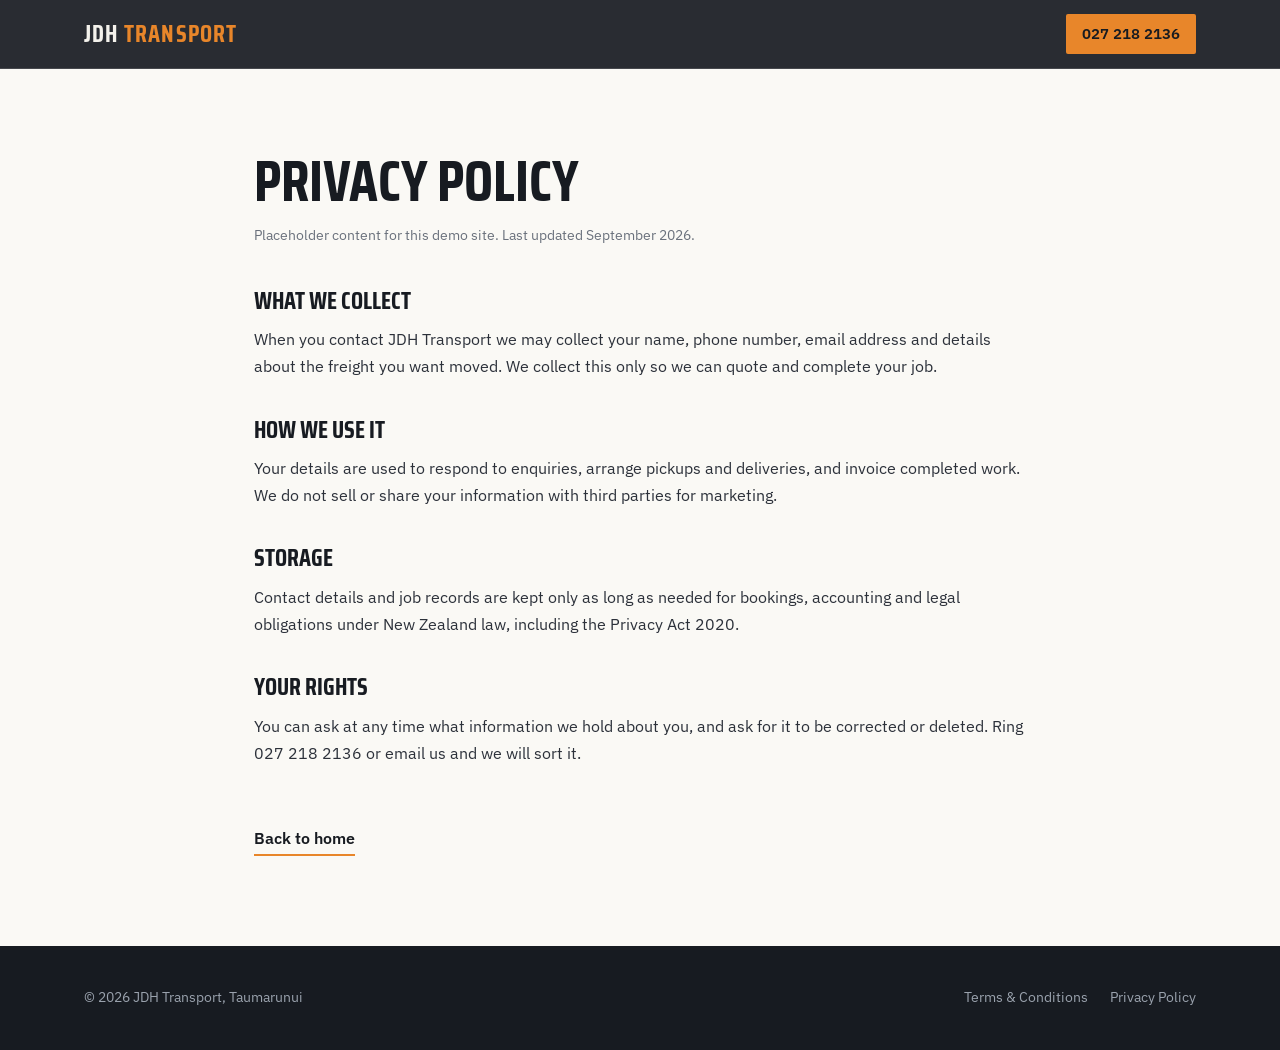
==== privacy.html @ eabf8537 "Initial build: JDH Transport" ====
<!DOCTYPE html>
<html lang="en-NZ">
<head>
<meta charset="UTF-8">
<meta name="viewport" content="width=device-width, initial-scale=1">
<title>Privacy Policy | JDH Transport, Taumarunui</title>
<meta name="description" content="Privacy policy for JDH Transport, rural freight and cartage in Taumarunui.">
<link rel="icon" href="data:image/svg+xml,%3Csvg xmlns='http://www.w3.org/2000/svg' viewBox='0 0 64 64'%3E%3Crect width='64' height='64' fill='%23e8862a'/%3E%3Ctext x='32' y='44' font-family='Arial Black,Arial,sans-serif' font-size='26' font-weight='900' fill='%23171b21' text-anchor='middle'%3EJDH%3C/text%3E%3C/svg%3E">
<link rel="preconnect" href="https://fonts.googleapis.com">
<link rel="preconnect" href="https://fonts.gstatic.com" crossorigin>
<link href="https://fonts.googleapis.com/css2?family=Saira+Condensed:wght@500;600;700&family=IBM+Plex+Sans:ital,wght@0,400;0,500;0,600;1,400&display=swap" rel="stylesheet">
<style>
:root{--ink:#171b21;--ink-2:#1e242c;--bone:#f4f2ec;--paper:#faf9f5;--accent:#e8862a;--body:#2c313a;--mut:#9aa2ad;--line:rgba(23,27,33,.12);--line-dark:rgba(244,242,236,.14);--display:"Saira Condensed",sans-serif;--sans:"IBM Plex Sans",sans-serif;--r:2px}
*{margin:0;padding:0;box-sizing:border-box}
body{font-family:var(--sans);color:var(--body);background:var(--paper);font-size:16px;line-height:1.7;overflow-x:hidden}
a{color:inherit;text-decoration:none}
h1,h2{font-family:var(--display);color:var(--ink);text-transform:uppercase;line-height:1.1}
.wrap{max-width:820px;margin:0 auto;padding:0 24px}
.nav{position:fixed;top:0;left:0;right:0;z-index:100;background:rgba(23,27,33,.92);backdrop-filter:blur(12px);border-bottom:1px solid var(--line-dark)}
.nav-in{max-width:1160px;margin:0 auto;padding:0 24px;height:68px;display:flex;align-items:center;justify-content:space-between}
.logo{font-family:var(--display);font-weight:700;font-size:1.5rem;text-transform:uppercase;letter-spacing:.05em;color:var(--bone);line-height:1}
.logo b{color:var(--accent)}
.nav-call{display:inline-flex;align-items:center;gap:8px;height:40px;padding:0 16px;background:var(--accent);color:var(--ink);font-weight:600;font-size:.92rem;line-height:1;border-radius:var(--r)}
.nav-call:hover{background:#f2984a}
main{padding:150px 0 90px;animation:pageIn .7s cubic-bezier(.16,1,.3,1)}
@keyframes pageIn{from{opacity:0;transform:translateY(20px)}to{opacity:1;transform:none}}
@media (prefers-reduced-motion:reduce){main{animation:none}}
h1{font-size:clamp(2.4rem,6vw,3.6rem);margin-bottom:10px}
.updated{color:#6a717c;font-size:.9rem;margin-bottom:40px}
h2{font-size:1.5rem;margin:36px 0 12px}
p{margin-bottom:14px}
.back{display:inline-flex;align-items:center;gap:8px;margin-top:44px;font-weight:600;color:var(--ink);border-bottom:2px solid var(--accent);padding-bottom:2px}
.footer{background:var(--ink);color:var(--mut);padding:40px 0;font-size:.88rem}
.foot-in{max-width:1160px;margin:0 auto;padding:0 24px;display:flex;justify-content:space-between;align-items:center;gap:16px;flex-wrap:wrap}
.foot-in a:hover{color:var(--accent)}
.foot-links{display:flex;gap:22px}
</style>
</head>
<body>
<header class="nav">
  <div class="nav-in">
    <a class="logo" href="/">JDH <b>Transport</b></a>
    <a class="nav-call" href="tel:+64272182136">027 218 2136</a>
  </div>
</header>
<main>
  <div class="wrap">
    <h1>Privacy Policy</h1>
    <p class="updated">Placeholder content for this demo site. Last updated September 2026.</p>
    <h2>What we collect</h2>
    <p>When you contact JDH Transport we may collect your name, phone number, email address and details about the freight you want moved. We collect this only so we can quote and complete your job.</p>
    <h2>How we use it</h2>
    <p>Your details are used to respond to enquiries, arrange pickups and deliveries, and invoice completed work. We do not sell or share your information with third parties for marketing.</p>
    <h2>Storage</h2>
    <p>Contact details and job records are kept only as long as needed for bookings, accounting and legal obligations under New Zealand law, including the Privacy Act 2020.</p>
    <h2>Your rights</h2>
    <p>You can ask at any time what information we hold about you, and ask for it to be corrected or deleted. Ring 027 218 2136 or email us and we will sort it.</p>
    <a class="back" href="/">Back to home</a>
  </div>
</main>
<footer class="footer">
  <div class="foot-in">
    <span>&copy; 2026 JDH Transport, Taumarunui</span>
    <div class="foot-links">
      <a href="/terms.html">Terms &amp; Conditions</a>
      <a href="/privacy.html">Privacy Policy</a>
    </div>
  </div>
</footer>
</body>
</html>
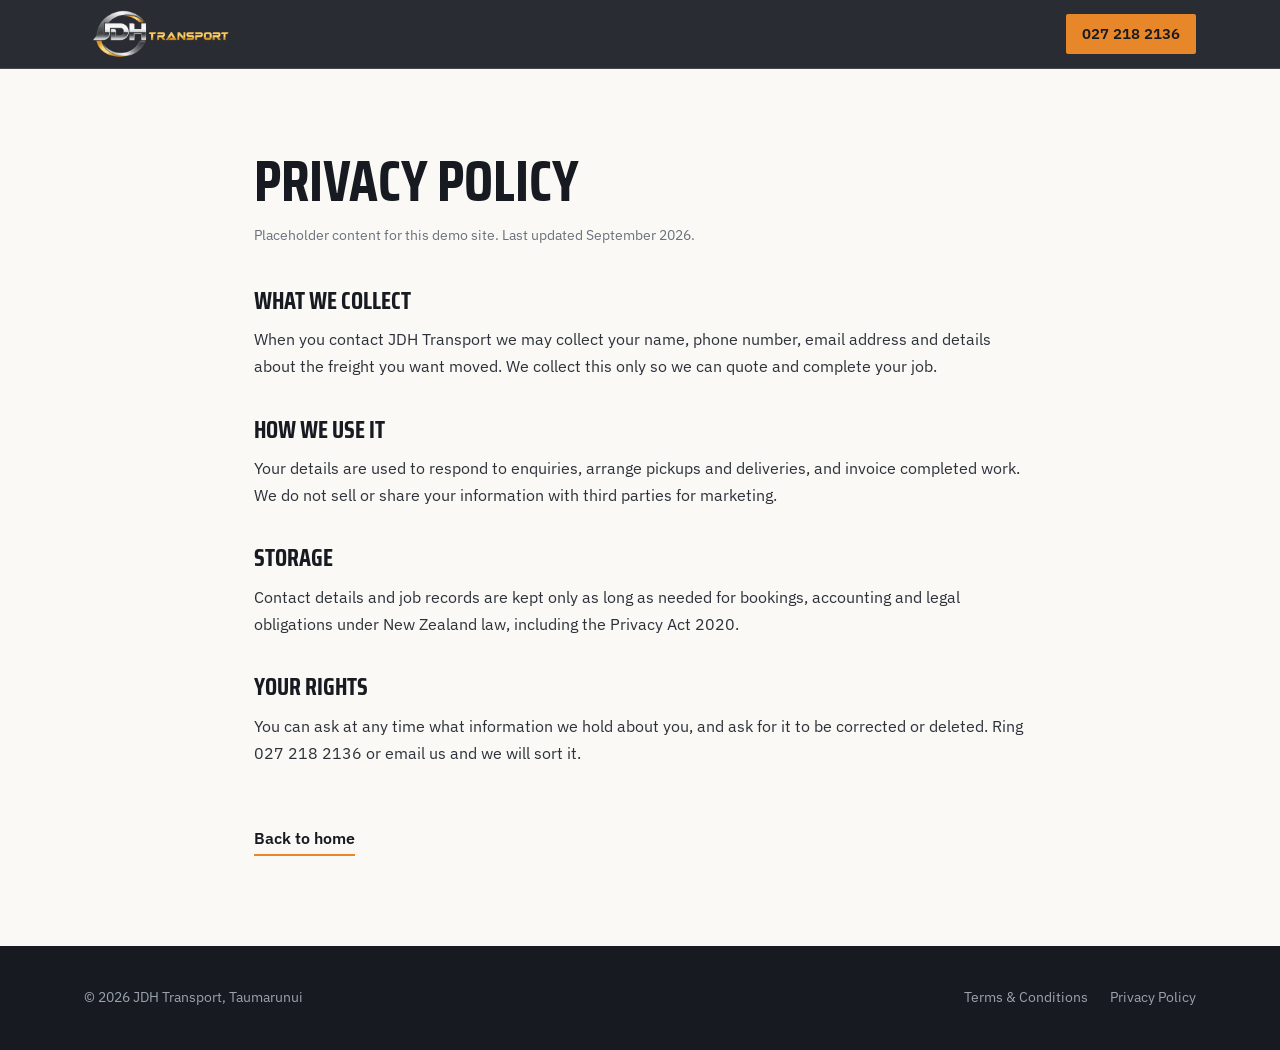
==== commit 520e733f: "Use supplied JDH Transport logo and fleet photography" ====
--- a/privacy.html
+++ b/privacy.html
@@ -5,7 +5,7 @@
 <meta name="viewport" content="width=device-width, initial-scale=1">
 <title>Privacy Policy | JDH Transport, Taumarunui</title>
 <meta name="description" content="Privacy policy for JDH Transport, rural freight and cartage in Taumarunui.">
-<link rel="icon" href="data:image/svg+xml,%3Csvg xmlns='http://www.w3.org/2000/svg' viewBox='0 0 64 64'%3E%3Crect width='64' height='64' fill='%23e8862a'/%3E%3Ctext x='32' y='44' font-family='Arial Black,Arial,sans-serif' font-size='26' font-weight='900' fill='%23171b21' text-anchor='middle'%3EJDH%3C/text%3E%3C/svg%3E">
+<link rel="icon" type="image/png" href="/images/jdh-logo.png">
 <link rel="preconnect" href="https://fonts.googleapis.com">
 <link rel="preconnect" href="https://fonts.gstatic.com" crossorigin>
 <link href="https://fonts.googleapis.com/css2?family=Saira+Condensed:wght@500;600;700&family=IBM+Plex+Sans:ital,wght@0,400;0,500;0,600;1,400&display=swap" rel="stylesheet">
@@ -34,12 +34,16 @@
 .foot-in{max-width:1160px;margin:0 auto;padding:0 24px;display:flex;justify-content:space-between;align-items:center;gap:16px;flex-wrap:wrap}
 .foot-in a:hover{color:var(--accent)}
 .foot-links{display:flex;gap:22px}
+
+.logo{flex-shrink:0}
+.logo img{display:block;width:150px;height:auto;max-width:100%}
+@media(max-width:380px){.logo img{width:125px}}
 </style>
 </head>
 <body>
 <header class="nav">
   <div class="nav-in">
-    <a class="logo" href="/">JDH <b>Transport</b></a>
+    <a class="logo" href="/"><img src="/images/jdh-logo.png" alt="JDH Transport" width="830" height="304"></a>
     <a class="nav-call" href="tel:+64272182136">027 218 2136</a>
   </div>
 </header>
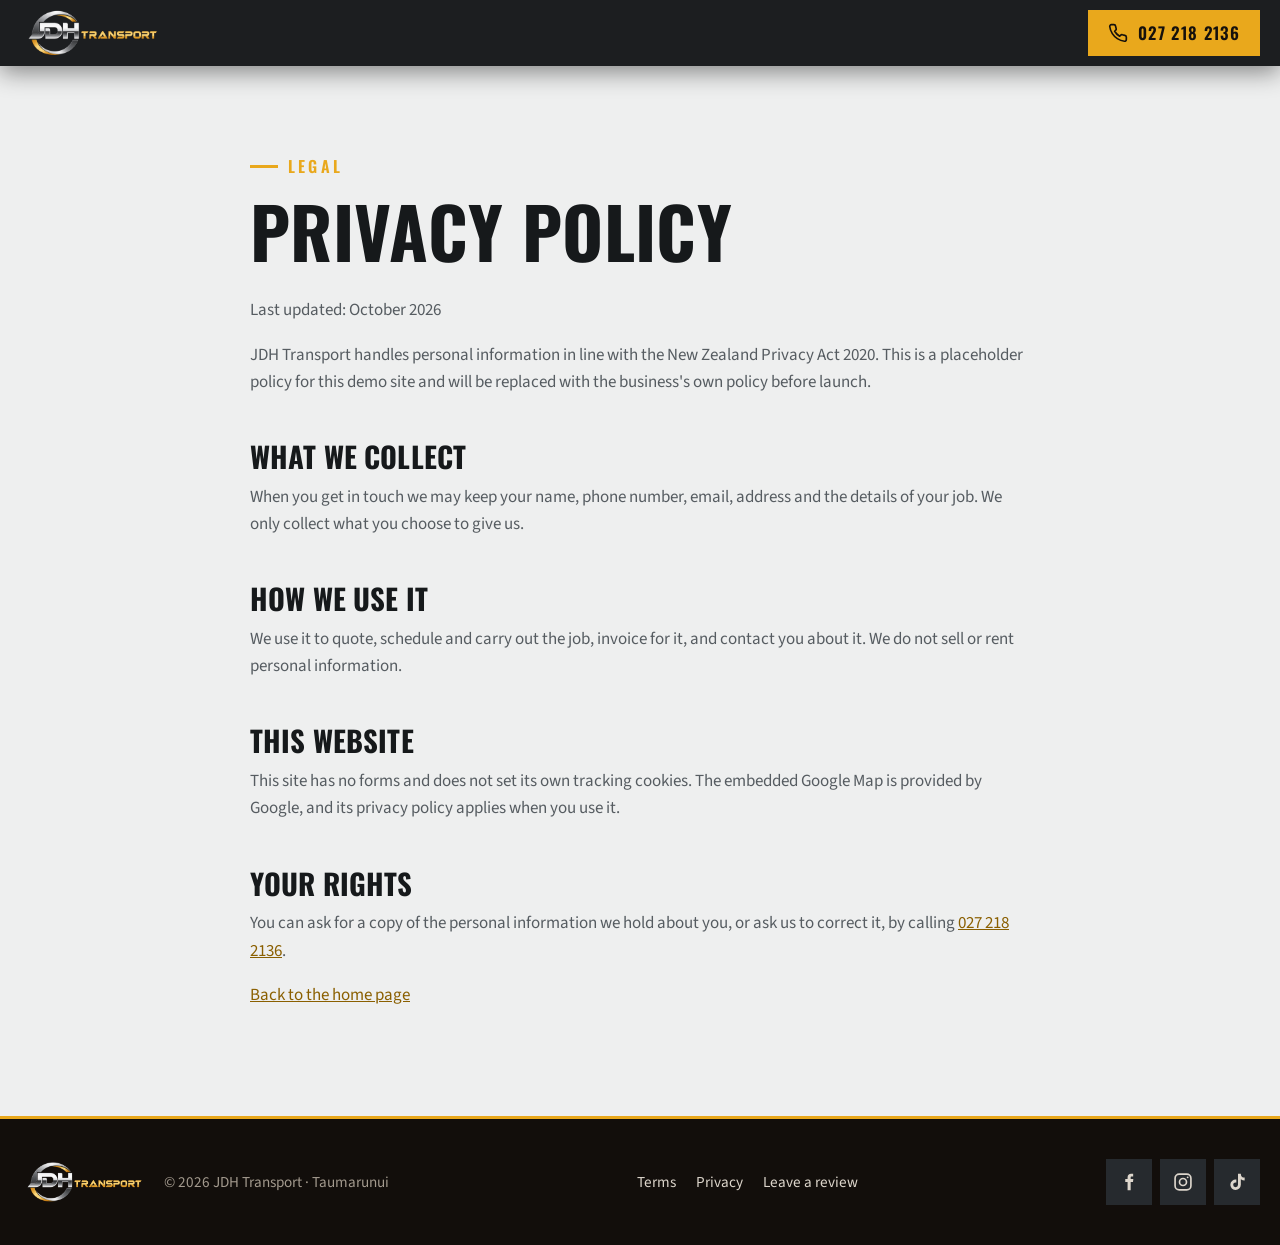
==== commit 470933d2: "v2 rebuild: image-led design with JDH's own fleet photos from Google, real reviews, verified service" ====
--- a/privacy.html
+++ b/privacy.html
@@ -1,75 +1,79 @@
 <!DOCTYPE html>
 <html lang="en-NZ">
 <head>
-<meta charset="UTF-8">
+<meta charset="utf-8">
 <meta name="viewport" content="width=device-width, initial-scale=1">
-<title>Privacy Policy | JDH Transport, Taumarunui</title>
-<meta name="description" content="Privacy policy for JDH Transport, rural freight and cartage in Taumarunui.">
-<link rel="icon" type="image/png" href="/images/jdh-logo.png">
+<meta name="robots" content="noindex">
+<title>Privacy Policy | JDH Transport</title>
+<meta name="description" content="Privacy Policy for JDH Transport, Taumarunui.">
+<link rel="icon" href="img/favicon.png" type="image/png">
+<link rel="apple-touch-icon" href="img/apple-touch-icon.png">
 <link rel="preconnect" href="https://fonts.googleapis.com">
 <link rel="preconnect" href="https://fonts.gstatic.com" crossorigin>
-<link href="https://fonts.googleapis.com/css2?family=Saira+Condensed:wght@500;600;700&family=IBM+Plex+Sans:ital,wght@0,400;0,500;0,600;1,400&display=swap" rel="stylesheet">
-<style>
-:root{--ink:#171b21;--ink-2:#1e242c;--bone:#f4f2ec;--paper:#faf9f5;--accent:#e8862a;--body:#2c313a;--mut:#9aa2ad;--line:rgba(23,27,33,.12);--line-dark:rgba(244,242,236,.14);--display:"Saira Condensed",sans-serif;--sans:"IBM Plex Sans",sans-serif;--r:2px}
-*{margin:0;padding:0;box-sizing:border-box}
-body{font-family:var(--sans);color:var(--body);background:var(--paper);font-size:16px;line-height:1.7;overflow-x:hidden}
-a{color:inherit;text-decoration:none}
-h1,h2{font-family:var(--display);color:var(--ink);text-transform:uppercase;line-height:1.1}
-.wrap{max-width:820px;margin:0 auto;padding:0 24px}
-.nav{position:fixed;top:0;left:0;right:0;z-index:100;background:rgba(23,27,33,.92);backdrop-filter:blur(12px);border-bottom:1px solid var(--line-dark)}
-.nav-in{max-width:1160px;margin:0 auto;padding:0 24px;height:68px;display:flex;align-items:center;justify-content:space-between}
-.logo{font-family:var(--display);font-weight:700;font-size:1.5rem;text-transform:uppercase;letter-spacing:.05em;color:var(--bone);line-height:1}
-.logo b{color:var(--accent)}
-.nav-call{display:inline-flex;align-items:center;gap:8px;height:40px;padding:0 16px;background:var(--accent);color:var(--ink);font-weight:600;font-size:.92rem;line-height:1;border-radius:var(--r)}
-.nav-call:hover{background:#f2984a}
-main{padding:150px 0 90px;animation:pageIn .7s cubic-bezier(.16,1,.3,1)}
-@keyframes pageIn{from{opacity:0;transform:translateY(20px)}to{opacity:1;transform:none}}
-@media (prefers-reduced-motion:reduce){main{animation:none}}
-h1{font-size:clamp(2.4rem,6vw,3.6rem);margin-bottom:10px}
-.updated{color:#6a717c;font-size:.9rem;margin-bottom:40px}
-h2{font-size:1.5rem;margin:36px 0 12px}
-p{margin-bottom:14px}
-.back{display:inline-flex;align-items:center;gap:8px;margin-top:44px;font-weight:600;color:var(--ink);border-bottom:2px solid var(--accent);padding-bottom:2px}
-.footer{background:var(--ink);color:var(--mut);padding:40px 0;font-size:.88rem}
-.foot-in{max-width:1160px;margin:0 auto;padding:0 24px;display:flex;justify-content:space-between;align-items:center;gap:16px;flex-wrap:wrap}
-.foot-in a:hover{color:var(--accent)}
-.foot-links{display:flex;gap:22px}
-
-.logo{flex-shrink:0}
-.logo img{display:block;width:150px;height:auto;max-width:100%}
-@media(max-width:380px){.logo img{width:125px}}
-</style>
+<link href="https://fonts.googleapis.com/css2?family=Oswald:wght@500;600;700&family=Source+Sans+3:wght@400;500;600;700&display=swap" rel="stylesheet">
+<link rel="stylesheet" href="style.css">
 </head>
 <body>
-<header class="nav">
-  <div class="nav-in">
-    <a class="logo" href="/"><img src="/images/jdh-logo.png" alt="JDH Transport" width="830" height="304"></a>
-    <a class="nav-call" href="tel:+64272182136">027 218 2136</a>
+<svg width="0" height="0" style="position:absolute" aria-hidden="true">
+  <symbol id="i-phone" viewBox="0 0 24 24" fill="none" stroke="currentColor" stroke-width="2" stroke-linecap="round" stroke-linejoin="round"><path d="M22 16.9v3a2 2 0 0 1-2.2 2 19.8 19.8 0 0 1-8.6-3.1 19.5 19.5 0 0 1-6-6A19.8 19.8 0 0 1 2.1 4.2 2 2 0 0 1 4.1 2h3a2 2 0 0 1 2 1.7c.1 1 .4 1.9.7 2.8a2 2 0 0 1-.5 2.1L8 9.9a16 16 0 0 0 6 6l1.3-1.3a2 2 0 0 1 2.1-.4c.9.3 1.8.6 2.8.7a2 2 0 0 1 1.7 2z"/></symbol>
+  <symbol id="i-mail" viewBox="0 0 24 24" fill="none" stroke="currentColor" stroke-width="2" stroke-linecap="round" stroke-linejoin="round"><rect x="2" y="4" width="20" height="16"/><path d="m22 7-10 6L2 7"/></symbol>
+  <symbol id="i-pin" viewBox="0 0 24 24" fill="none" stroke="currentColor" stroke-width="2" stroke-linecap="round" stroke-linejoin="round"><path d="M20 10c0 6-8 12-8 12s-8-6-8-12a8 8 0 0 1 16 0z"/><circle cx="12" cy="10" r="3"/></symbol>
+  <symbol id="i-clock" viewBox="0 0 24 24" fill="none" stroke="currentColor" stroke-width="2" stroke-linecap="round" stroke-linejoin="round"><circle cx="12" cy="12" r="10"/><path d="M12 6v6l4 2"/></symbol>
+  <symbol id="i-check" viewBox="0 0 24 24" fill="none" stroke="currentColor" stroke-width="3" stroke-linecap="square"><path d="M20 6 9 17l-5-5"/></symbol>
+  <symbol id="i-arrow" viewBox="0 0 24 24" fill="none" stroke="currentColor" stroke-width="2.5" stroke-linecap="square"><path d="M5 12h14M13 5l7 7-7 7"/></symbol>
+  <symbol id="i-truck" viewBox="0 0 24 24" fill="none" stroke="currentColor" stroke-width="2" stroke-linecap="round" stroke-linejoin="round"><path d="M1 5h13v10H1zM14 9h4l3 3v3h-7"/><circle cx="5.5" cy="17.5" r="2"/><circle cx="17.5" cy="17.5" r="2"/></symbol>
+  <symbol id="i-digger" viewBox="0 0 24 24" fill="none" stroke="currentColor" stroke-width="2" stroke-linecap="round" stroke-linejoin="round"><rect x="2" y="15" width="12" height="5" rx="2.5"/><path d="M4 15v-4h6l2 4M10 11V7l6-3 5 6-2 2"/><path d="m19 12-1 3h3z"/></symbol>
+  <symbol id="i-handshake" viewBox="0 0 24 24" fill="none" stroke="currentColor" stroke-width="2" stroke-linecap="round" stroke-linejoin="round"><path d="M11 17l2 2a1 1 0 1 0 3-3"/><path d="m14 14 2.5 2.5a1 1 0 1 0 3-3l-3.9-3.9a2 2 0 0 0-2.8 0l-.9.9a1 1 0 1 1-3-3l2.8-2.8a5.8 5.8 0 0 1 7 .9L21 7"/><path d="m3 7 2.3-2.3a5.8 5.8 0 0 1 7 .9"/><path d="M3 7l6.4 6.4M7 11l2 2"/></symbol>
+  <symbol id="i-play" viewBox="0 0 24 24" fill="currentColor"><path d="M8 5v14l11-7z"/></symbol>
+  <symbol id="i-pause" viewBox="0 0 24 24" fill="currentColor"><path d="M6 5h4v14H6zM14 5h4v14h-4z"/></symbol>
+  <symbol id="i-google" viewBox="0 0 24 24" fill="currentColor"><path d="M21.6 12.2c0-.7-.1-1.4-.2-2H12v3.8h5.4a4.6 4.6 0 0 1-2 3v2.5h3.2c1.9-1.7 3-4.3 3-7.3z"/><path d="M12 22c2.7 0 5-.9 6.6-2.4l-3.2-2.5c-.9.6-2 1-3.4 1-2.6 0-4.8-1.8-5.6-4.1H3.1v2.6A10 10 0 0 0 12 22z" opacity=".8"/><path d="M6.4 14c-.2-.6-.3-1.3-.3-2s.1-1.4.3-2V7.4H3.1a10 10 0 0 0 0 9.2z" opacity=".6"/><path d="M12 6c1.5 0 2.8.5 3.8 1.5l2.9-2.9A10 10 0 0 0 3.1 7.4L6.4 10C7.2 7.7 9.4 6 12 6z" opacity=".9"/></symbol>
+  <symbol id="i-fb" viewBox="0 0 24 24" fill="currentColor"><path d="M14 8.5V6.8c0-.8.2-1.3 1.4-1.3H17V2.2c-.3 0-1.3-.1-2.5-.1-2.5 0-4.2 1.5-4.2 4.3v2.1H7.5V12h2.8v10H14V12h2.8l.4-3.5z"/></symbol>
+  <symbol id="i-ig" viewBox="0 0 24 24" fill="none" stroke="currentColor" stroke-width="2"><rect x="2.5" y="2.5" width="19" height="19" rx="5"/><circle cx="12" cy="12" r="4.2"/><circle cx="17.6" cy="6.4" r="1.1" fill="currentColor" stroke="none"/></symbol>
+  <symbol id="i-tt" viewBox="0 0 24 24" fill="currentColor"><path d="M16.6 2h-3.4v13.4a2.9 2.9 0 1 1-2.9-2.9c.3 0 .6 0 .9.1V9.1a6.3 6.3 0 1 0 5.4 6.3V8.6a8 8 0 0 0 4.6 1.5V6.7a4.7 4.7 0 0 1-4.6-4.7z"/></symbol>
+</svg>
+<header class="nav scrolled" id="nav">
+  <div class="wrap">
+    <a href="index.html" class="logo" aria-label="JDH Transport home"><img src="img/logo.png" alt="JDH Transport" width="830" height="304"></a>
+    <div class="nav-right">
+      <a class="btn btn-primary nav-call" href="tel:+64272182136"><svg class="icon" aria-hidden="true"><use href="#i-phone"/></svg><span class="label">027 218 2136</span><span class="sr">Call 027 218 2136</span></a>
+    </div>
   </div>
 </header>
-<main>
+<main class="legal">
   <div class="wrap">
+    <span class="eyebrow">Legal</span>
     <h1>Privacy Policy</h1>
-    <p class="updated">Placeholder content for this demo site. Last updated September 2026.</p>
+    <p>Last updated: October 2026</p>
+    <p>JDH Transport handles personal information in line with the New Zealand Privacy Act 2020. This is a placeholder policy for this demo site and will be replaced with the business's own policy before launch.</p>
     <h2>What we collect</h2>
-    <p>When you contact JDH Transport we may collect your name, phone number, email address and details about the freight you want moved. We collect this only so we can quote and complete your job.</p>
+    <p>When you get in touch we may keep your name, phone number, email, address and the details of your job. We only collect what you choose to give us.</p>
     <h2>How we use it</h2>
-    <p>Your details are used to respond to enquiries, arrange pickups and deliveries, and invoice completed work. We do not sell or share your information with third parties for marketing.</p>
-    <h2>Storage</h2>
-    <p>Contact details and job records are kept only as long as needed for bookings, accounting and legal obligations under New Zealand law, including the Privacy Act 2020.</p>
+    <p>We use it to quote, schedule and carry out the job, invoice for it, and contact you about it. We do not sell or rent personal information.</p>
+    <h2>This website</h2>
+    <p>This site has no forms and does not set its own tracking cookies. The embedded Google Map is provided by Google, and its privacy policy applies when you use it.</p>
     <h2>Your rights</h2>
-    <p>You can ask at any time what information we hold about you, and ask for it to be corrected or deleted. Ring 027 218 2136 or email us and we will sort it.</p>
-    <a class="back" href="/">Back to home</a>
+    <p>You can ask for a copy of the personal information we hold about you, or ask us to correct it, by calling <a href="tel:+64272182136">027 218 2136</a>.</p>
+    <p><a href="index.html">Back to the home page</a></p>
   </div>
 </main>
 <footer class="footer">
-  <div class="foot-in">
-    <span>&copy; 2026 JDH Transport, Taumarunui</span>
-    <div class="foot-links">
-      <a href="/terms.html">Terms &amp; Conditions</a>
-      <a href="/privacy.html">Privacy Policy</a>
+  <div class="wrap">
+    <div class="foot-brand">
+      <img src="img/logo.png" alt="JDH Transport logo" width="830" height="304" loading="lazy">
+      <span>© <span id="year">2026</span> JDH Transport · Taumarunui</span>
+    </div>
+    <div class="footer-links">
+      <a href="terms.html">Terms</a>
+      <a href="privacy.html">Privacy</a>
+      <a href="https://search.google.com/local/writereview?placeid=ChIJ13O4a80_a20RR8GkYda1bV0" target="_blank" rel="noopener">Leave a review</a>
+    </div>
+    <div class="socials">
+      <a href="https://www.facebook.com/search/top?q=JDH%20Transport%20Taumarunui" target="_blank" rel="noopener" aria-label="Search Facebook for JDH Transport"><svg aria-hidden="true"><use href="#i-fb"/></svg></a>
+      <a href="https://www.instagram.com/explore/search/keyword/?q=JDH%20Transport%20Taumarunui" target="_blank" rel="noopener" aria-label="Search Instagram for JDH Transport"><svg aria-hidden="true"><use href="#i-ig"/></svg></a>
+      <a href="https://www.tiktok.com/search?q=JDH%20Transport%20Taumarunui" target="_blank" rel="noopener" aria-label="Search TikTok for JDH Transport"><svg aria-hidden="true"><use href="#i-tt"/></svg></a>
     </div>
   </div>
 </footer>
+<script>document.getElementById('year').textContent=new Date().getFullYear();</script>
 </body>
 </html>
--- a/style.css
+++ b/style.css
@@ -0,0 +1,283 @@
+/* JDH Transport: image-led, charcoal + logo gold, Oswald + Source Sans 3 */
+:root{
+  --accent:#e9a81c;        /* gold from the JDH logo, the one accent */
+  --accent-ink:#8a5f00;    /* gold-brown for text on light bands */
+  --brand:#2b2f33;         /* chrome-dark from the logo */
+  --char:#131517;
+  --char-2:#1b1e21;
+  --char-3:#262a2e;
+  --cream:#eeefef;
+  --ink:#16191b;
+  --muted:#a7adb2;
+  --muted-dark:#565c61;
+  --line:rgba(255,255,255,.1);
+  --display:'Oswald', 'Arial Narrow', sans-serif;
+  --body:'Source Sans 3', Arial, sans-serif;
+}
+*,*::before,*::after{box-sizing:border-box}
+html{scroll-behavior:smooth;scroll-padding-top:76px}
+body{margin:0;font-family:var(--body);font-size:17px;line-height:1.6;color:#ebe6df;background:var(--char);overflow-x:hidden}
+img{max-width:100%;height:auto;display:block;image-orientation:from-image}
+a{color:var(--accent)}
+h1,h2,h3{font-family:var(--display);text-transform:uppercase;line-height:1;margin:0 0 .45em;font-weight:700;letter-spacing:.005em}
+h2{font-size:clamp(2.4rem,6vw,4.4rem)}
+h3{font-size:1.65rem;font-weight:600}
+p{margin:0 0 1em}
+.sr{position:absolute;width:1px;height:1px;overflow:hidden;clip:rect(0 0 0 0);white-space:nowrap}
+.skip{position:absolute;left:12px;top:-60px;z-index:100;background:var(--accent);color:#111;padding:10px 16px;font-weight:700;text-decoration:none}
+.skip:focus{top:12px}
+.wrap{max-width:1280px;margin:0 auto;padding:0 20px}
+section{padding:100px 0;position:relative}
+.band-dark{background:var(--char-2)}
+.band-light{background:var(--cream);color:var(--ink)}
+.band-light .muted{color:var(--muted-dark)}
+.band-light .eyebrow{color:var(--accent-ink)}
+.band-light .eyebrow::before{background:var(--accent-ink)}
+.band-light a{color:var(--accent-ink)}
+.muted{color:var(--muted)}
+.eyebrow{display:inline-flex;align-items:center;gap:10px;font-family:var(--display);font-size:1rem;font-weight:600;letter-spacing:.2em;text-transform:uppercase;color:var(--accent);margin-bottom:16px}
+.eyebrow::before{content:"";width:28px;height:3px;background:var(--accent)}
+.section-head{display:flex;justify-content:space-between;align-items:flex-end;gap:30px;flex-wrap:wrap;margin-bottom:48px}
+.section-head h2{margin:0;max-width:760px}
+.section-head p{max-width:400px;margin:0}
+.btn{display:inline-flex;align-items:center;justify-content:center;gap:10px;min-height:52px;padding:14px 26px;font-family:var(--display);font-size:1.15rem;font-weight:600;letter-spacing:.08em;text-transform:uppercase;text-decoration:none;border:2px solid transparent;transition:background .2s,color .2s,border-color .2s,transform .2s;cursor:pointer}
+.btn-primary{background:var(--accent);color:#16110c}
+.btn-primary:hover{background:#fff;transform:translateY(-2px)}
+.btn-ghost{border-color:#fff;color:#fff}
+.btn-ghost:hover{background:#fff;color:#111}
+.btn svg{width:20px;height:20px;flex:none}
+:focus-visible{outline:3px solid var(--accent);outline-offset:3px}
+.icon{width:26px;height:26px;flex:none}
+.center{margin-top:36px;text-align:center}
+.text-link{display:inline-flex;align-items:center;gap:8px;font-family:var(--display);font-size:1.1rem;letter-spacing:.1em;text-transform:uppercase;text-decoration:none;min-height:44px}
+.text-link .icon{width:20px;height:20px}
+
+/* ---------- NAV (white, dark text) ---------- */
+.nav{position:fixed;top:0;left:0;right:0;z-index:50;background:rgba(19,21,23,.96);color:#fff;box-shadow:0 1px 0 rgba(255,255,255,.06);transition:box-shadow .3s}
+.nav .wrap{display:flex;align-items:center;justify-content:space-between;gap:16px;height:80px;transition:height .3s}
+.nav.scrolled{box-shadow:0 6px 24px rgba(0,0,0,.45)}
+.nav.scrolled .wrap{height:66px}
+.logo{display:flex;align-items:center;gap:12px;color:var(--brand);text-decoration:none;font-family:var(--display);font-weight:700;font-size:1.45rem;text-transform:uppercase;letter-spacing:.04em;line-height:1;white-space:nowrap}
+.logo img{width:auto;height:52px}
+.logo small{display:block;font-family:var(--body);font-weight:600;font-size:.72rem;letter-spacing:.22em;color:var(--muted-dark);margin-top:4px}
+.nav-links{display:flex;gap:28px;list-style:none;margin:0;padding:0}
+.nav-links a{color:#fff;text-decoration:none;font-family:var(--display);font-weight:600;font-size:1.05rem;letter-spacing:.1em;text-transform:uppercase;position:relative;padding:4px 0}
+.nav-links a::after{content:"";position:absolute;left:0;bottom:0;height:2px;width:0;background:var(--accent);transition:width .25s}
+.nav-links a:hover::after{width:100%}
+.nav-right{display:flex;align-items:center;gap:8px}
+.nav-call{min-height:46px;padding:8px 18px;font-size:1.05rem}
+.nav-call .icon{width:20px;height:20px}
+.burger{display:none;background:none;border:0;color:#fff;width:46px;height:46px;padding:10px;cursor:pointer}
+@media (max-width:1060px){
+  .burger{display:block}
+  .nav-links{display:none;position:absolute;top:100%;left:0;right:0;flex-direction:column;gap:0;background:var(--char);padding:8px 20px 24px;border-top:3px solid var(--accent);box-shadow:0 14px 30px rgba(0,0,0,.4)}
+  .nav-links.open{display:flex}
+  .nav-links a{display:block;padding:14px 0;border-bottom:1px solid rgba(255,255,255,.08)}
+}
+@media (max-width:560px){.nav-call .label{display:none}.nav-call{padding:8px 13px}.logo img{height:40px}}
+
+/* ---------- HERO (Ken Burns crossfade) ---------- */
+.hero{min-height:100vh;min-height:100svh;display:flex;align-items:flex-end;color:#fff;background:var(--char);overflow:hidden;padding:150px 0 56px}
+.hero-slides{position:absolute;inset:0}
+.hero-slides img{position:absolute;inset:0;width:100%;height:100%;object-fit:cover;opacity:0;transform:scale(1.02);transition:opacity 1.6s ease;filter:saturate(.85) contrast(1.06)}
+.hero-slides img.active{opacity:1;animation:kenburns 8s ease-out forwards}
+.hero.paused .hero-slides img.active{animation-play-state:paused}
+@keyframes kenburns{from{transform:scale(1.02) translate(0,0)}to{transform:scale(1.13) translate(-1.5%,-1%)}}
+.hero::after{content:"";position:absolute;inset:0;background:linear-gradient(90deg,rgba(19,21,23,.86) 0%,rgba(19,21,23,.55) 55%,rgba(19,21,23,.32)),linear-gradient(0deg,rgba(19,21,23,.9),transparent 50%)}
+.hero .wrap{position:relative;z-index:2;width:100%}
+.hero h1{font-size:clamp(2.9rem,8.6vw,7.4rem);margin-bottom:22px}
+.hero h1 .line{display:block;overflow:hidden;padding-bottom:.05em}
+.hero h1 .line span{display:block}
+.hero h1 .hl{color:var(--accent)}
+.js .hero h1 .line span{transform:translateY(105%);animation:lineUp .9s cubic-bezier(.2,.8,.2,1) forwards}
+.js .hero h1 .line:nth-child(2) span{animation-delay:.15s}
+.js .hero h1 .line:nth-child(3) span{animation-delay:.3s}
+@keyframes lineUp{to{transform:translateY(0)}}
+.hero-bottom{display:flex;justify-content:space-between;align-items:flex-end;gap:30px;flex-wrap:wrap}
+.hero p.lead{font-size:clamp(1.05rem,2vw,1.28rem);color:#e2ddd5;max-width:560px;margin:0}
+.hero-ctas{display:flex;flex-wrap:wrap;gap:12px;margin:26px 0 0}
+.js .hero-fade{opacity:0;animation:fadeIn .8s ease .6s forwards}
+@keyframes fadeIn{to{opacity:1}}
+.rating{display:inline-flex;align-items:center;gap:14px;padding:14px 20px;background:rgba(255,255,255,.1);border:1px solid rgba(255,255,255,.25);backdrop-filter:blur(12px);-webkit-backdrop-filter:blur(12px);color:#fff;text-decoration:none;transition:background .2s}
+.rating:hover{background:rgba(255,255,255,.18)}
+.rating .num{font-family:var(--display);font-size:2.4rem;font-weight:700;line-height:1}
+.stars{color:var(--accent);letter-spacing:2px}
+.rating small{display:block;color:#ddd6cc;font-size:.88rem}
+.hero-controls{display:flex;align-items:center;gap:16px;margin-top:28px}
+.slide-dots{display:flex;gap:8px}
+.slide-dots span{width:40px;height:3px;background:rgba(255,255,255,.3);position:relative;overflow:hidden}
+.slide-dots span.on::after{content:"";position:absolute;inset:0;background:var(--accent);animation:dot 6s linear forwards;transform-origin:left}
+.hero.paused .slide-dots span.on::after{animation-play-state:paused}
+@keyframes dot{from{transform:scaleX(0)}to{transform:scaleX(1)}}
+.slide-toggle{width:44px;height:44px;display:grid;place-items:center;background:rgba(255,255,255,.1);border:1px solid rgba(255,255,255,.35);color:#fff;cursor:pointer;padding:0}
+.slide-toggle:hover{background:rgba(255,255,255,.2)}
+.slide-toggle svg{width:18px;height:18px}
+.slide-toggle .i-play{display:none}
+.slide-toggle[aria-pressed="true"] .i-play{display:block}
+.slide-toggle[aria-pressed="true"] .i-pause{display:none}
+
+/* ---------- TRUST STRIP ---------- */
+.trust{padding:0;background:var(--accent);color:#16110c}
+.trust-grid{display:grid;grid-template-columns:repeat(3,1fr)}
+.trust-item{display:flex;gap:14px;align-items:center;padding:26px 24px}
+.trust-item+.trust-item{border-left:2px solid rgba(0,0,0,.15)}
+.trust-item strong{display:block;font-family:var(--display);font-size:1.4rem;font-weight:700;text-transform:uppercase;letter-spacing:.03em;line-height:1.1}
+.trust-item span{font-size:.95rem;font-weight:500}
+@media (max-width:800px){.trust-grid{grid-template-columns:1fr}.trust-item+.trust-item{border-left:0;border-top:2px solid rgba(0,0,0,.15)}}
+
+/* ---------- SERVICES (photo tiles) ---------- */
+.tiles{display:grid;grid-template-columns:repeat(3,1fr);grid-auto-rows:340px;gap:6px}
+.tile{position:relative;overflow:hidden;color:#fff;text-decoration:none;display:flex;align-items:flex-end;background:var(--char-3)}
+.tile.wide{grid-column:span 2}
+.tile.full{grid-column:1/-1}
+.tile img{position:absolute;inset:0;width:100%;height:100%;object-fit:cover;filter:saturate(.85) contrast(1.06);transition:transform .8s cubic-bezier(.2,.8,.2,1)}
+.tile::after{content:"";position:absolute;inset:0;background:linear-gradient(0deg,rgba(19,21,23,.94) 0%,rgba(19,21,23,.4) 55%,rgba(19,21,23,.15))}
+.tile:hover img{transform:scale(1.07)}
+.tile-body{position:relative;z-index:2;padding:28px}
+.tile .num{font-family:var(--display);font-weight:600;color:var(--accent);letter-spacing:.15em;font-size:1rem;text-shadow:0 1px 8px rgba(0,0,0,.85)}
+.tile h3{font-size:2rem;margin:4px 0 6px}
+.tile p{margin:0;color:#ddd6cc;max-width:440px;font-size:.98rem}
+@media (max-width:900px){.tiles{grid-template-columns:1fr 1fr;grid-auto-rows:300px}.tile.wide,.tile.full{grid-column:span 2}}
+@media (max-width:600px){.tiles{grid-template-columns:1fr;grid-auto-rows:250px}.tile.wide,.tile.full{grid-column:auto}}
+
+/* ---------- VIDEOS ---------- */
+.videos-band{background:var(--char);padding-top:0}
+.video-row{display:grid;grid-template-columns:repeat(3,minmax(0,340px));justify-content:center;gap:24px}
+.video{margin:0}
+.video-cover,.video iframe{display:block;width:100%;aspect-ratio:9/16;border:0;padding:0;background:var(--char-3)}
+.video-cover{position:relative;cursor:pointer;overflow:hidden}
+.video-cover img{width:100%;height:100%;object-fit:cover;filter:saturate(.85) contrast(1.06) brightness(.8);transition:transform .6s ease}
+.video-cover:hover img{transform:scale(1.05)}
+.video-cover .play{position:absolute;left:50%;top:50%;width:76px;height:76px;margin:-38px 0 0 -38px;display:grid;place-items:center;background:var(--accent);color:#16110c;transition:transform .2s}
+.video-cover:hover .play{transform:scale(1.08)}
+.video-cover .play svg{width:34px;height:34px}
+.video figcaption{font-family:var(--display);text-transform:uppercase;letter-spacing:.1em;font-size:1rem;color:#ddd6cc;margin-top:12px}
+@media (max-width:860px){.video-row{grid-template-columns:minmax(0,260px)}}
+
+/* ---------- ABOUT ---------- */
+.about-grid{display:grid;grid-template-columns:1.1fr 1fr;gap:64px;align-items:center}
+.about-img{position:relative}
+.about-img img{width:100%;aspect-ratio:4/5;object-fit:cover;filter:saturate(.85) contrast(1.06)}
+.corner-tag{position:absolute;left:-1px;bottom:-1px;background:var(--accent);color:#16110c;padding:18px 22px;font-family:var(--display);font-weight:700;font-size:1.3rem;text-transform:uppercase;letter-spacing:.06em;line-height:1.1}
+.checklist{list-style:none;padding:0;margin:26px 0 0}
+.checklist li{display:flex;gap:14px;align-items:center;padding:14px 0;border-bottom:1px solid rgba(0,0,0,.12);font-weight:600;font-size:1.05rem}
+.checklist .icon{color:#16191b;background:var(--accent);padding:5px;width:28px;height:28px}
+@media (max-width:860px){.about-grid{grid-template-columns:1fr;gap:40px}.about-img img{aspect-ratio:4/3}}
+
+/* ---------- STATS BAND ---------- */
+.parallax{padding:0;height:520px;overflow:hidden;display:flex;align-items:center;color:#fff}
+.parallax .bg{position:absolute;left:0;right:0;top:-20%;height:140%;background:var(--char-3) url('img/band-1920.webp') center/cover no-repeat;filter:saturate(.8) contrast(1.06);will-change:transform}
+.parallax::after{content:"";position:absolute;inset:0;background:rgba(19,21,23,.66)}
+.parallax .wrap{position:relative;z-index:2;width:100%}
+.stats{display:grid;grid-template-columns:repeat(3,1fr);gap:30px}
+.stat .n{font-family:var(--display);font-weight:700;text-transform:uppercase;font-size:clamp(3.6rem,9vw,6.4rem);line-height:.9;color:#fff}
+.stat .n em{font-style:normal;color:var(--accent);font-size:.45em;letter-spacing:.04em}
+.stat p{font-family:var(--display);text-transform:uppercase;letter-spacing:.12em;font-size:1.1rem;color:#e0d9cf;margin:10px 0 0}
+@media (max-width:700px){.parallax{height:auto;padding:90px 0}.stats{grid-template-columns:1fr;gap:34px}}
+
+/* ---------- GALLERY (masonry, natural ratios) ---------- */
+.masonry{column-count:3;column-gap:8px}
+.masonry figure{margin:0 0 8px;break-inside:avoid;position:relative;overflow:hidden;background:var(--char-3)}
+.masonry img{width:100%;height:auto;display:block;filter:saturate(.85) contrast(1.06);transition:transform .7s ease}
+.masonry figure:hover img{transform:scale(1.04)}
+@media (max-width:900px){.masonry{column-count:2}}
+@media (max-width:520px){.masonry{column-count:1}}
+
+/* ---------- TEAM ---------- */
+.team-grid{display:grid;grid-template-columns:minmax(0,520px);gap:6px}
+.team-card{background:#fff;padding:36px 30px;border-top:4px solid var(--accent)}
+.avatar{width:84px;height:84px;background:var(--char);color:#fff;display:grid;place-items:center;font-family:var(--display);font-size:2rem;font-weight:700;margin-bottom:20px;box-shadow:6px 6px 0 var(--accent)}
+.avatar .icon{width:38px;height:38px;color:var(--accent)}
+.team-card h3{color:var(--ink);margin-bottom:4px}
+.team-card .role{font-family:var(--display);text-transform:uppercase;letter-spacing:.14em;color:var(--accent-ink);font-weight:600;margin-bottom:12px}
+.team-card p{margin:0;color:var(--muted-dark)}
+@media (max-width:800px){.team-grid{grid-template-columns:1fr}}
+
+/* ---------- REVIEWS ---------- */
+.reviews-grid{display:grid;grid-template-columns:repeat(3,1fr);gap:6px}
+.reviews-grid.two{grid-template-columns:repeat(2,minmax(0,520px))}
+.review p.rating-only{color:var(--muted);font-style:italic}
+.review{background:var(--char-3);padding:34px 30px;display:flex;flex-direction:column;gap:14px;position:relative}
+.review::before{content:"\201C";position:absolute;right:24px;top:0;font-family:var(--display);font-size:7rem;line-height:1;color:var(--accent);opacity:.25}
+.review p{margin:0;flex:1;font-size:1.02rem}
+.review footer{font-size:.92rem;color:var(--muted)}
+.review footer strong{color:#fff;display:block;font-family:var(--display);text-transform:uppercase;letter-spacing:.08em;font-size:1.1rem;font-weight:600}
+@media (max-width:1000px){.reviews-grid,.reviews-grid.two{grid-template-columns:1fr 1fr}}
+@media (max-width:680px){.reviews-grid,.reviews-grid.two{grid-template-columns:1fr}}
+
+/* ---------- LEAVE A REVIEW ---------- */
+.review-banner{background:var(--accent);color:#16110c;padding:60px 0}
+.review-banner .wrap{display:flex;align-items:center;justify-content:space-between;gap:24px;flex-wrap:wrap}
+.review-banner h2{margin:0;font-size:clamp(2rem,5vw,3.3rem)}
+.review-banner p{margin:6px 0 0;font-weight:500}
+.review-banner .btn{background:#16110c;color:#fff}
+.review-banner .btn:hover{background:#fff;color:#16110c}
+
+/* ---------- FAQ ---------- */
+.faq-grid{display:grid;grid-template-columns:1fr 1.6fr;gap:60px}
+.faq-list details{border-bottom:1px solid rgba(0,0,0,.15)}
+.faq-list details:first-child{border-top:1px solid rgba(0,0,0,.15)}
+.faq-list summary{list-style:none;cursor:pointer;padding:22px 50px 22px 0;font-family:var(--display);font-size:1.4rem;font-weight:600;text-transform:uppercase;letter-spacing:.02em;position:relative;min-height:44px}
+.faq-list summary::-webkit-details-marker{display:none}
+.faq-list summary::after{content:"";position:absolute;right:6px;top:50%;width:14px;height:14px;border-right:3px solid var(--accent-ink);border-bottom:3px solid var(--accent-ink);transform:translateY(-70%) rotate(45deg);transition:transform .3s}
+.faq-list details[open] summary::after{transform:translateY(-30%) rotate(225deg)}
+.faq-list details p{padding:0 0 22px;margin:0;color:var(--muted-dark)}
+@media (max-width:860px){.faq-grid{grid-template-columns:1fr;gap:20px}}
+
+/* ---------- CONTACT ---------- */
+.contact{background:var(--char)}
+.contact-grid{display:grid;grid-template-columns:1fr 1fr;gap:64px;align-items:start}
+.contact-rows{list-style:none;padding:0;margin:28px 0}
+.contact-rows li{display:flex;gap:16px;align-items:center;padding:14px 0;border-bottom:1px solid var(--line);font-size:1.05rem}
+.contact-rows .icon{color:var(--accent)}
+.contact-rows a{color:#fff;text-decoration:none}
+.contact-actions{display:flex;flex-direction:column;gap:10px}
+.contact-actions .btn{min-height:96px;font-size:1.55rem;justify-content:space-between;padding:20px 30px;text-align:left}
+.contact-actions .btn svg{width:30px;height:30px}
+.socials{display:flex;gap:8px}
+.socials a{width:46px;height:46px;display:grid;place-items:center;background:var(--char-3);color:#fff;transition:background .2s,color .2s}
+.socials a:hover{background:var(--accent);color:#111}
+.socials svg{width:20px;height:20px}
+@media (max-width:860px){.contact-grid{grid-template-columns:1fr;gap:40px}.contact-actions .btn{min-height:80px;font-size:1.25rem}}
+
+/* ---------- MAP ---------- */
+.map{padding:0;background:var(--char)}
+.map iframe{width:100%;height:440px;border:0;display:block;filter:grayscale(.5) contrast(1.05)}
+
+/* ---------- FOOTER ---------- */
+.footer{background:#120e0b;color:#a39a8e;padding:40px 0;font-size:.95rem;border-top:3px solid var(--accent)}
+.footer .wrap{display:flex;flex-wrap:wrap;gap:22px;justify-content:space-between;align-items:center}
+.foot-brand{display:flex;align-items:center;gap:18px}
+.foot-brand img{width:auto;height:46px}
+.footer a{color:#ddd6cc;text-decoration:none}
+.footer a:hover{color:var(--accent)}
+.footer-links{display:flex;flex-wrap:wrap;gap:20px}
+.footer-links a{min-height:44px;display:inline-flex;align-items:center}
+
+/* ---------- SCROLL REVEALS ---------- */
+.js .reveal{opacity:0;transform:translateY(34px);transition:opacity .8s ease,transform .8s cubic-bezier(.2,.8,.2,1)}
+.js .reveal.in{opacity:1;transform:none}
+.js .wipe>img{clip-path:inset(0 100% 0 0);transition:clip-path 1.1s cubic-bezier(.77,0,.18,1),transform .8s cubic-bezier(.2,.8,.2,1)}
+.js .wipe-up>img{clip-path:inset(100% 0 0 0);transition:clip-path 1s cubic-bezier(.77,0,.18,1),transform .7s ease}
+.js .wipe.in>img,.js .wipe-up.in>img{clip-path:inset(0 0 0 0)}
+
+@media (max-width:600px){section{padding:60px 0}.videos-band{padding-top:0}.map iframe{height:320px}.section-head{margin-bottom:34px}.hero{padding-top:120px}}
+
+@media (prefers-reduced-motion:reduce){
+  html{scroll-behavior:auto}
+  *,*::before,*::after{animation:none!important;transition:none!important}
+  .js .reveal{opacity:1;transform:none}
+  .js .wipe>img,.js .wipe-up>img{clip-path:none}
+  .js .hero h1 .line span{transform:none}
+  .js .hero-fade{opacity:1}
+  .hero-slides img.active{transform:none}
+  .parallax .bg{transform:none!important}
+}
+
+/* ---------- LEGAL PAGES ---------- */
+.legal{background:var(--cream);color:var(--ink);padding:150px 0 90px}
+.legal .wrap{max-width:820px}
+.legal h1{font-size:clamp(2.6rem,7vw,4.4rem)}
+.legal h2{font-size:1.8rem;margin-top:1.6em}
+.legal p,.legal li{color:var(--muted-dark)}
+.legal a{color:var(--accent-ink)}
